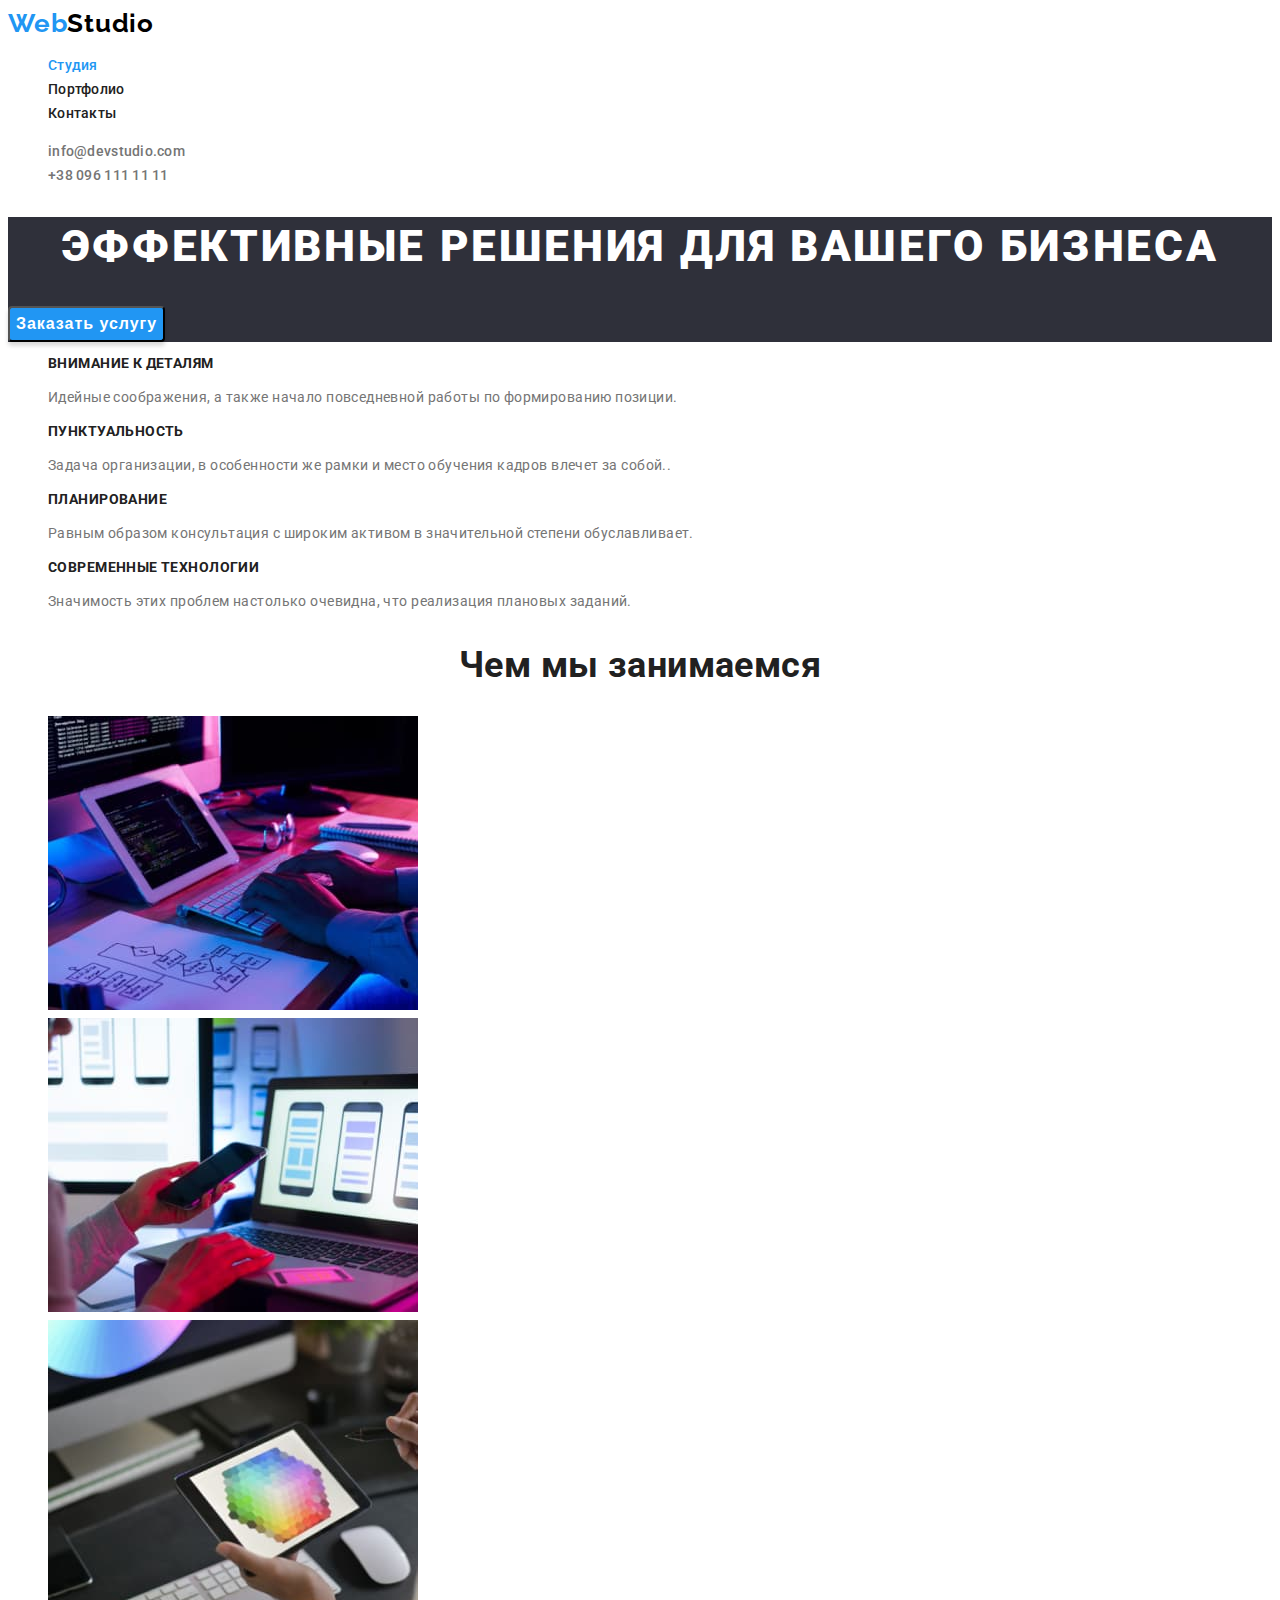
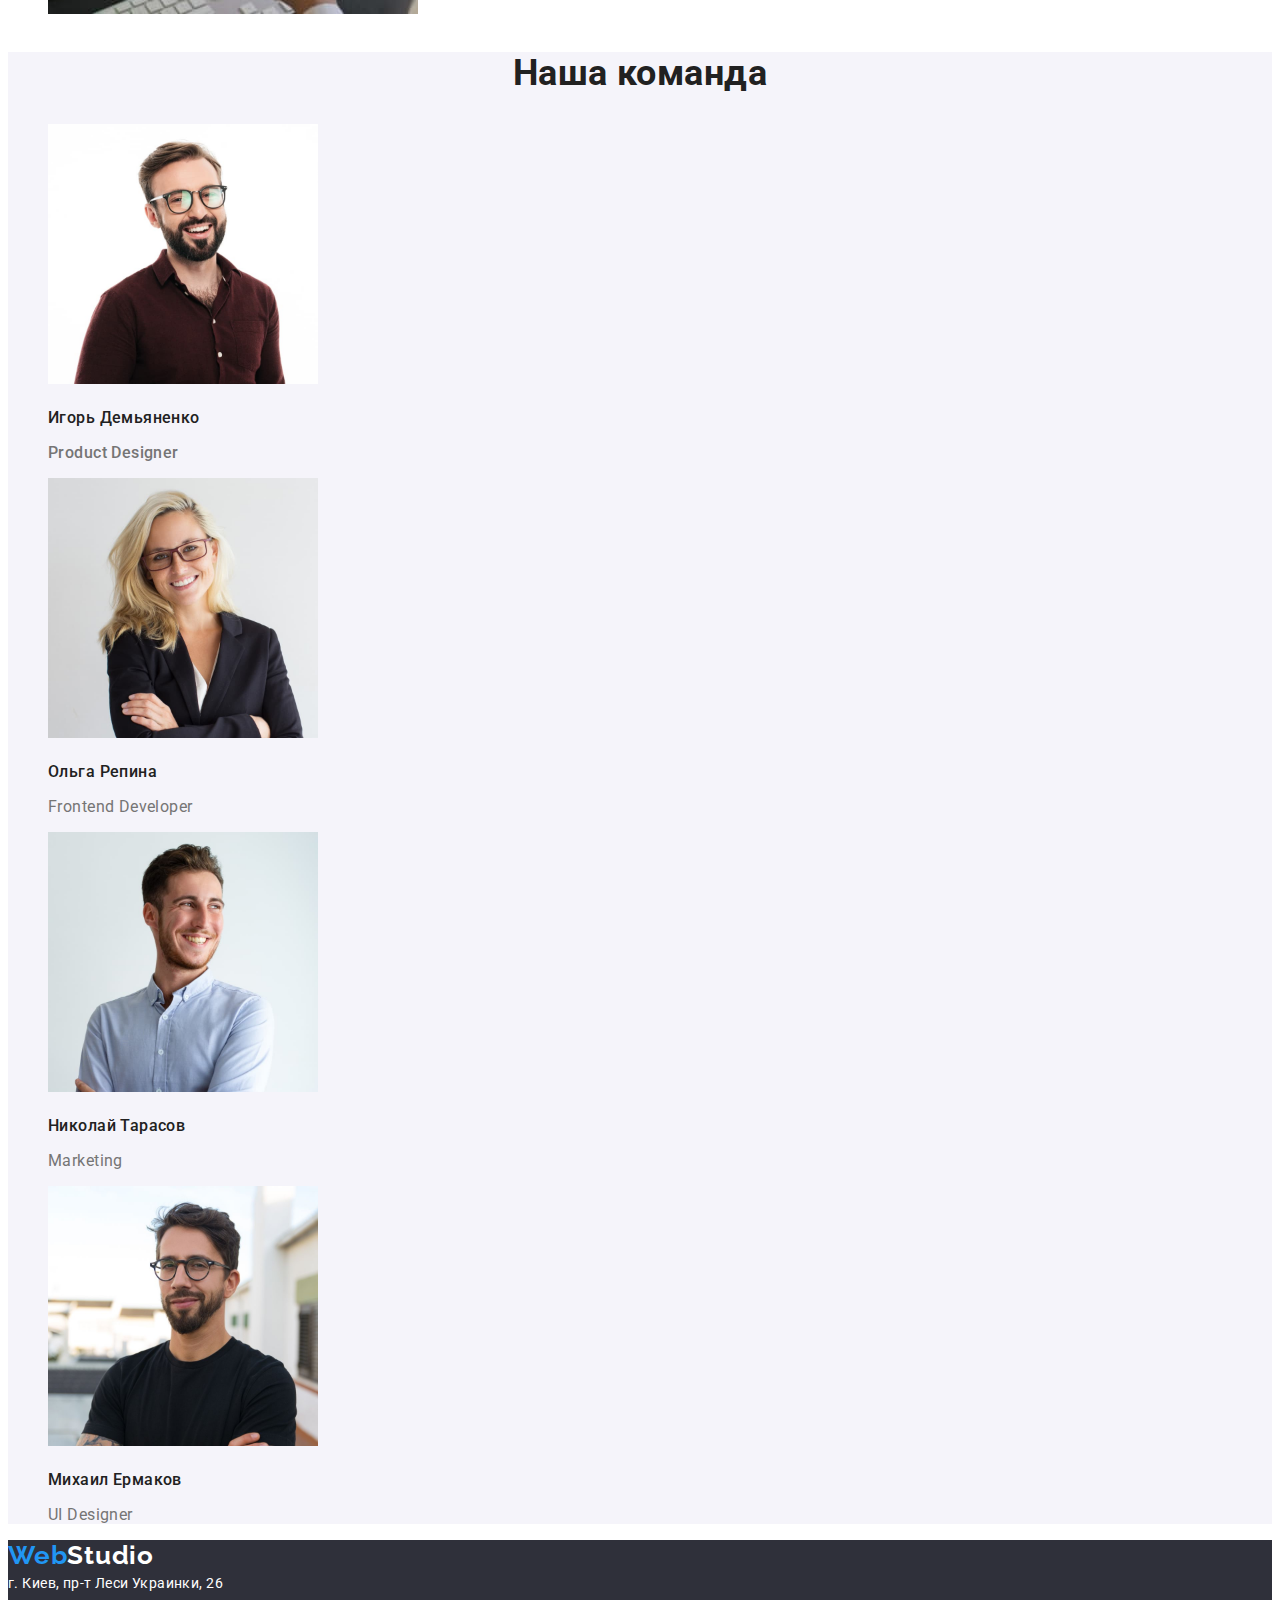
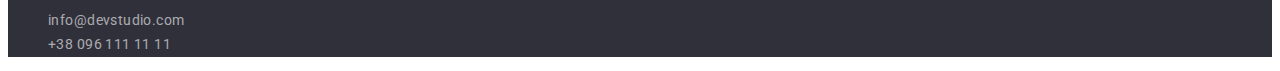
==== index.html @ 4ccbf98a "добавлены файлы" ====
<!DOCTYPE html>
<html lang="ru">

<head>
  <meta charset="UTF-8">
  <meta http-equiv="X-UA-Compatible" content="IE=edge">
  <meta name="viewport" content="width=device-width, initial-scale=1.0">
  <link rel="preconnect" href="https://fonts.gstatic.com">
  <link rel="preconnect" href="https://fonts.gstatic.com">
  <link href="https://fonts.googleapis.com/css2?family=Raleway:wght@700&family=Roboto:wght@400;500;700;900&display=swap"
    rel="stylesheet">
  <link rel="stylesheet" href="https://cdnjs.cloudflare.com/ajax/libs/modern-normalize/1.0.0/modern-normalize.min.css"
    integrity="sha512-ISS7cAi1PEhQ8jnbJpJZMd29NlhNj4AWYyLOSp2CE/CsHxTCu+r+t0D2yoJudVrd0/8fTVPUVDzY5Tvli75u/g=="
    crossorigin="anonymous" />
  <title>WebStudio</title>
  <link rel="stylesheet" href="./css/styles.css">
</head>

<body>
  <!-- шапка сайта -->
  <header>
    <nav>
      <a class="logo" href="./index.html"><span class="logo-header">Web</span>Studio</a>
      <ul class="site-nav list">
        <li><a class="link current" href="./index.html">Студия</a></li>
        <li><a class="link" href="./portfolio.html">Портфолио</a></li>
        <li><a class="link" href="">Контакты</a></li>
      </ul>
      <ul class="auth-nav list">
        <li><a class="link" href="mailto:info@devstudio.com">info@devstudio.com</a></li>
        <li><a class="link" href="tel:+380961111111">+38 096 111 11 11</a></li>
      </ul>
    </nav>
  </header>

  <main>
    <!-- Баннер Герой -->
    <section class="conteiner">
      <h1 class="hero-title">Эффективные решения для вашего бизнеса</h1>
      <button class="button" type="button">Заказать услугу</button>
    </section>

    <!-- Особенности студии -->
    <section>
      <h2 class="section-title visually-hidden">Особенности</h2>
      <ul class="list">
        <li>
          <h3 class="list-item">Внимание к деталям</h3>
          <p>Идейные соображения, а также начало повседневной работы по формированию позиции.</p>
        </li>
        <li>
          <h3 class="list-item">Пунктуальность</h3>
          <p>Задача организации, в особенности же рамки и место обучения кадров влечет за собой..</p>
        </li>
        <li>
          <h3 class="list-item">Планирование</h3>
          <p>Равным образом консультация с широким активом в значительной степени обуславливает.</p>
        </li>
        <li>
          <h3 class="list-item">Современные технологии</h3>
          <p>Значимость этих проблем настолько очевидна, что реализация плановых заданий.</p>
        </li>
      </ul>
    </section>

    <!-- Наша деятельность -->
    <section>
      <h2 class="section-title">Чем мы занимаемся</h2>
      <ul class="work list">
        <li><img src="./images/box1.jpg" alt="Написание сайтов" width="370"></li>
        <li><img src="./images/box2.jpg" alt="Адаптация сайтов" width="370"></li>
        <li><img src="./images/box3.jpg" alt="Дизайн сайтов" width="370"></li>
      </ul>
    </section>

    <!-- Наша команда -->
    <section class="container-tiam">
      <h2 class="section-title">Наша команда</h2>
      <ul class="list">
        <li>
          <img src="./images/img-4.jpg" alt="карточка сотрудника 4" width="270">
          <h3 class="list-item tiam">Игорь Демьяненко</h3>
          <p class="tiam profession">Product Designer</p>
        </li>
        <li>
          <img src="./images/img-3.jpg" alt="карточка сотрудника 3" width="270">
          <h3 class="list-item tiam">Ольга Репина</h3>
          <p class="profession">Frontend Developer</p>
        </li>
        <li>
          <img src="./images/img-2.jpg" alt="карточка сотрудника 2" width="270">
          <h3 class="list-item tiam">Николай Тарасов</h3>
          <p class="profession">Marketing</p>
        </li>
        <li>
          <img src="./images/img-1.jpg" alt="карточка сотрудника 1" width="270">
          <h3 class="list-item tiam">Михаил Ермаков</h3>
          <p class="profession">UI Designer</p>
        </li>
      </ul>
    </section>
  </main>

  <!-- Подвал -->
  <footer>
    <div class="conteiner">
      <a class="logo" href="./index.html"><span class="logo-header">Web</span><span
          class="logo-footer">Studio</span></a>
      <address class="contacts">г. Киев, пр-т Леси Украинки, 26
        <ul class="auth-nav list">
          <li><a class="link" href="mailto:info@devstudio.com">info@devstudio.com</a></li>
          <li><a class="link" href="tel:+380961111111">+38 096 111 11 11</a></li>
        </ul>
      </address>
    </div>
  </footer>
</body>

</html>
---- css/styles.css ----
:root {
  --main-color: #ffffff;
  --conteiner-bg-color: #2f303a;
  --secondary-background-color: #f5f4fa;
  --accent-color: #2196f3;
  --main-text-color: #757575;
  --title-color: #212121;
  --logo-color: #000000;
  --button-bg-color: #188ce8;
}

body {
  /* font-family: 'Raleway', sans-serif; */
  font-family: 'Roboto', sans-serif;
  font-style: normal;
  font-weight: normal;
  font-size: 14px;
  line-height: 1.71;
  color: var(--main-text-color);
  letter-spacing: 0.03em;
  background-color: var(--main-color);
}
/* скрытие текста */
.visually-hidden {
  position: absolute !important;
  clip: rect(1px 1px 1px 1px);
  clip: rect(1px, 1px, 1px, 1px);
  padding: 0 !important;
  border: 0 !important;
  height: 1px !important;
  width: 1px !important;
  overflow: hidden;
}

.list {
  list-style: none;
}

.link {
  text-decoration: none;
  color: var(--main-text-color);
}
/* логотип */

.logo {
  text-decoration: none;
  font-family: Raleway, sans-serif;
  font-weight: 700;
  font-size: 26px;
  line-height: 1.19;
  letter-spacing: 0.03em;
  color: var(--logo-color);
}

.logo-header {
  color: var(--accent-color);
}

/* навигация сайта */

.site-nav .link {
  text-decoration: none;
  color: var(--title-color);
  font-weight: 500;
  font-size: 14px;
  line-height: 1.14;
  letter-spacing: 0.02em;
}
.auth-nav .link {
  font-weight: 500;
  font-size: 14px;
  line-height: 1.14;
  letter-spacing: 0.02em;
  color: var(--main-text-color);
}

.link.current {
  color: var(--accent-color);
}

.site-nav .link:hover,
.site-nav .link:focus,
.auth-nav .link:hover,
.auth-nav .link:focus {
  color: var(--accent-color);
}

/* баннер Герой */

.hero-title {
  font-family: Roboto, sans-serif;
  font-weight: 900;
  font-size: 44px;
  line-height: 1.36;
  text-align: center;
  letter-spacing: 0.06em;
  text-transform: uppercase;
  color: var(--main-color);
}

.conteiner {
  background-color: var(--conteiner-bg-color);
}

.button {
  font-weight: 700;
  font-size: 16px;
  line-height: 1.88;
  align-items: center;
  text-align: center;
  letter-spacing: 0.06em;
  color: var(--main-color);
  background-color: var(--accent-color);
  box-shadow: 0px 4px 4px rgba(0, 0, 0, 0.15);
  border-radius: 4px;
  cursor: pointer;
}

.button:hover,
.bottom:focus {
  background-color: var(--button-bg-color);
}

/* Особенности студии */
.section-title {
  font-weight: 700;
  font-size: 36px;
  line-height: 1.17;
  text-align: center;
  color: var(--title-color);
}

.list-item {
  font-weight: 700;
  font-size: 14px;
  line-height: 1.14;
  text-transform: uppercase;
  color: var(--title-color);
}
/* Наша команда */
.tiam {
  font-weight: 500;
  font-size: 16px;
  line-height: 1.19;
  text-transform: none;
}

.container-tiam {
  background-color: var(--secondary-background-color);
}
.profession {
  font-size: 16px;
  line-height: 1.19;
  color: var(--main-text-color);
}

.logo-footer {
  color: var(--main-color);
}

.contacts {
  font-style: normal;
  color: var(--main-color);
}

.contacts .link {
  font-family: Roboto;
  font-style: normal;
  font-weight: 400;
  font-size: 14px;
  line-height: 1.71;
  letter-spacing: 0.03em;
  color: rgba(255, 255, 255, 0.6);
}
/*------------ portfolio page------------- */

.button-portfolio {
  font-weight: 500;
  font-size: 16px;
  line-height: 1.62;
  text-align: center;
  letter-spacing: 0.03em;
  color: var(--title-color);
  border: none;
  cursor: pointer;
  background-color: var(--secondary-background-color);
  border-radius: 4px;
}

.button-portfolio.current,
.button-portfolio:hover,
.button-portfolio:focus {
  background-color: var(--accent-color);
  color: var(--main-color);
}

.link .title-card {
  font-weight: 700;
  font-size: 18px;
  line-height: 2;
  letter-spacing: 0.06em;
  color: var(--title-color);
  text-transform: none;
}
.text-card {
  font-size: 16px;
  line-height: 1.87;
  color: var(--main-text-color);
}
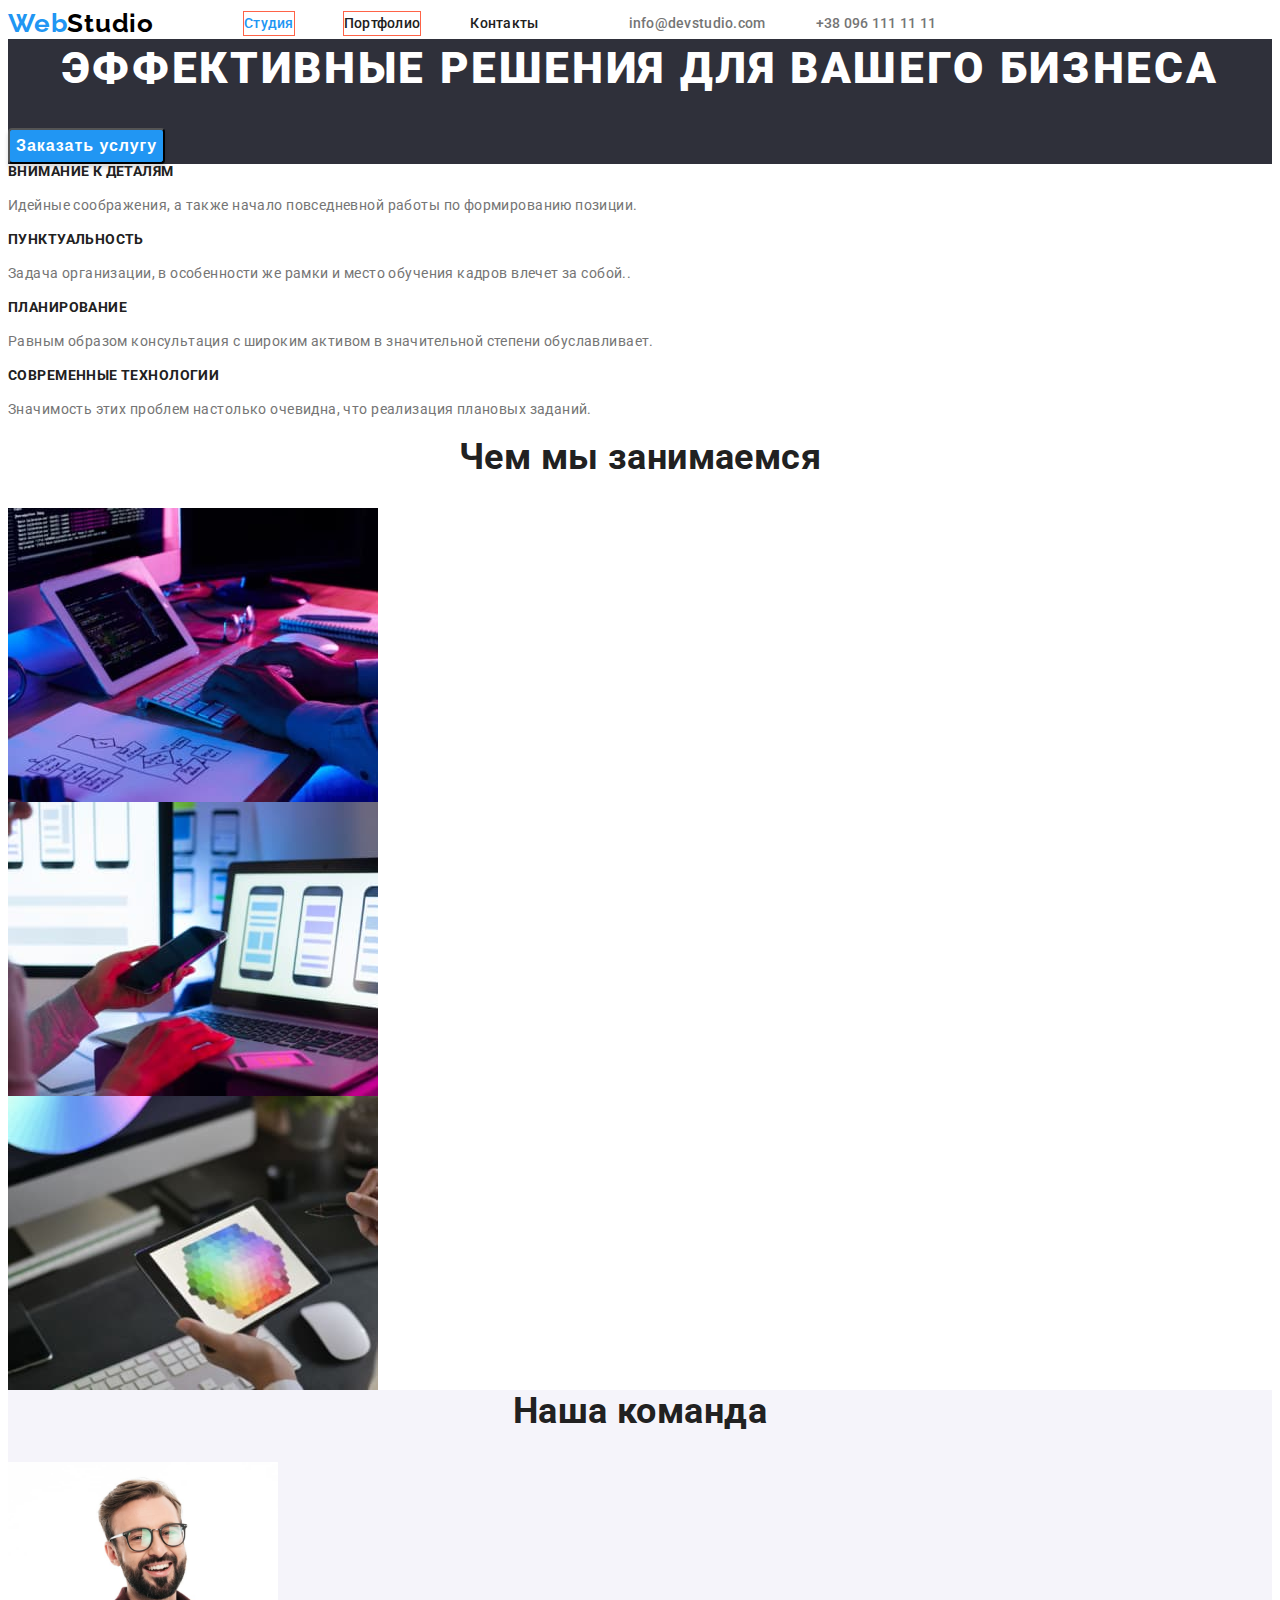
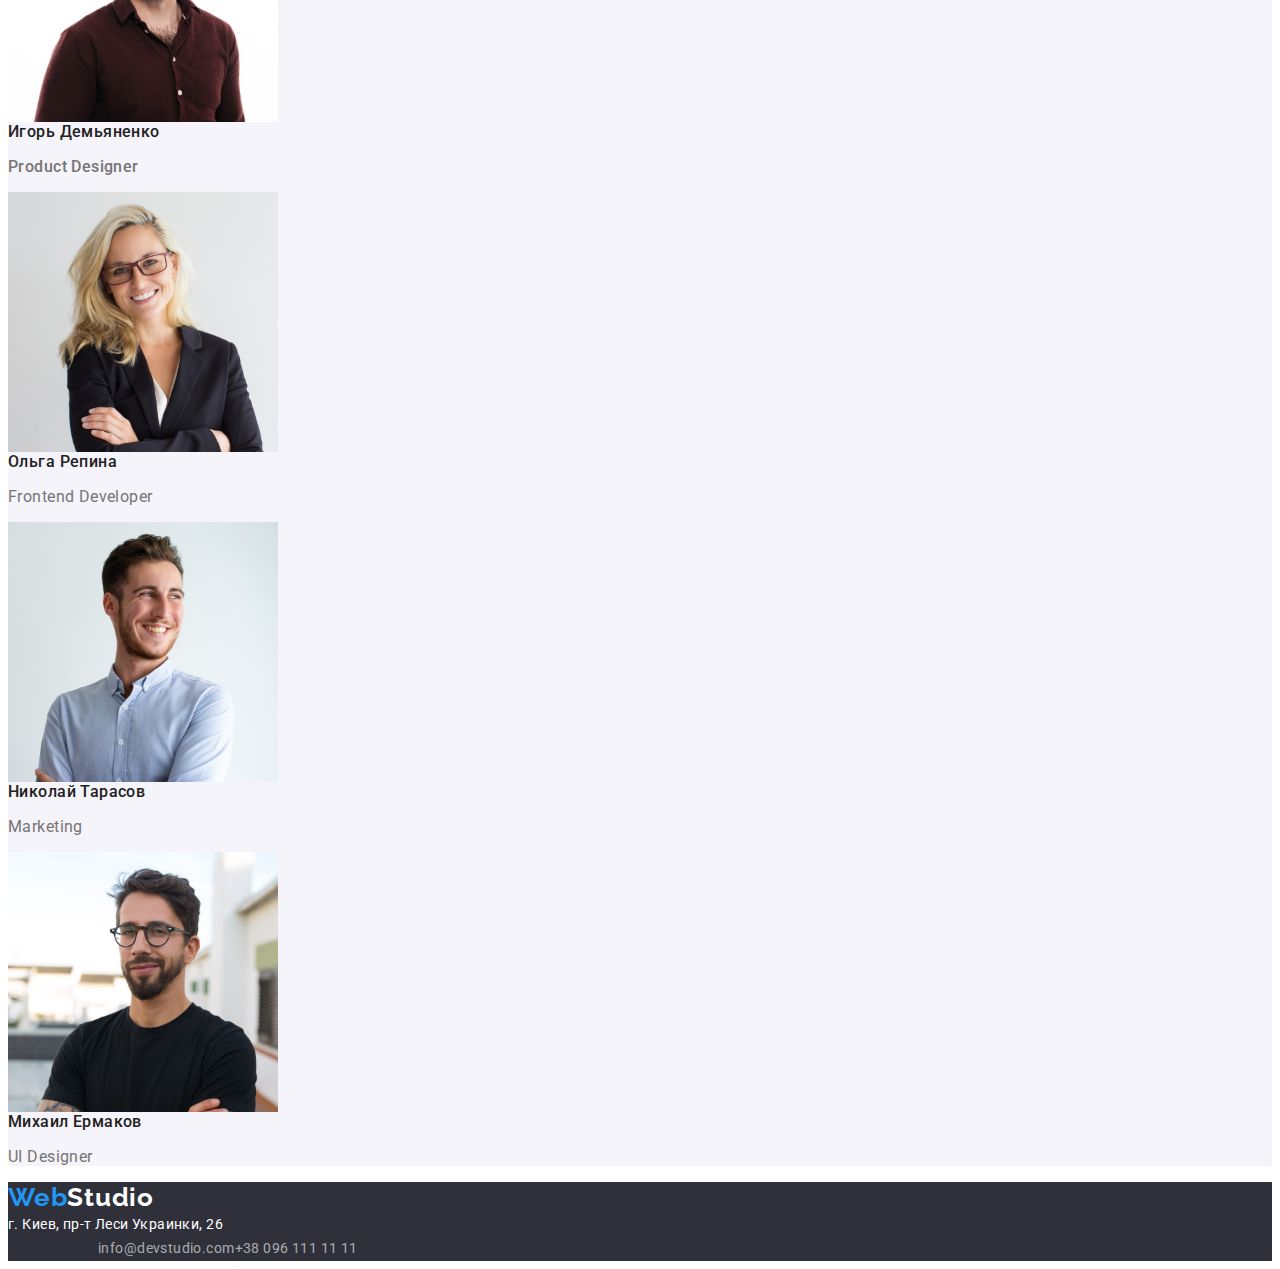
==== commit bc07bd1b: "footer" ====
--- a/index.html
+++ b/index.html
@@ -19,16 +19,16 @@
 <body>
   <!-- шапка сайта -->
   <header>
-    <nav>
+    <nav class="container main-nav">
       <a class="logo" href="./index.html"><span class="logo-header">Web</span>Studio</a>
       <ul class="site-nav list">
-        <li><a class="link current" href="./index.html">Студия</a></li>
-        <li><a class="link" href="./portfolio.html">Портфолио</a></li>
-        <li><a class="link" href="">Контакты</a></li>
+        <li class="item"><a class="link current" href="./index.html">Студия</a></li>
+        <li class="item"><a class="link" href="./portfolio.html">Портфолио</a></li>
+        <li class="item"><a class="link" href="">Контакты</a></li>
       </ul>
       <ul class="auth-nav list">
-        <li><a class="link" href="mailto:info@devstudio.com">info@devstudio.com</a></li>
-        <li><a class="link" href="tel:+380961111111">+38 096 111 11 11</a></li>
+        <li class="item"><a class="link" href="mailto:info@devstudio.com">info@devstudio.com</a></li>
+        <li class="item"><a class="link" href="tel:+380961111111">+38 096 111 11 11</a></li>
       </ul>
     </nav>
   </header>
--- a/css/styles.css
+++ b/css/styles.css
@@ -7,6 +7,16 @@
   --title-color: #212121;
   --logo-color: #000000;
   --button-bg-color: #188ce8;
+}
+
+html {
+  box-sizing: border-box;
+}
+
+*,
+*::after,
+*::before {
+  box-sizing: inherit;
 }
 
 body {
@@ -32,17 +42,42 @@
   overflow: hidden;
 }
 
+/* уттилиты */
 .list {
+  margin: 0px;
+  padding: 0px;
   list-style: none;
+}
+
+h1,
+h2,
+h3,
+h4,
+h5,
+h6,
+p {
+  margin-top: 0;
+}
+
+img {
+  display: block;
+  max-width: 100%;
+  height: auto;
 }
 
 .link {
   text-decoration: none;
   color: var(--main-text-color);
 }
+.main-nav {
+  display: flex;
+  align-items: center;
+}
+
 /* логотип */
-
 .logo {
+  display: block;
+
   text-decoration: none;
   font-family: Raleway, sans-serif;
   font-weight: 700;
@@ -57,6 +92,17 @@
 }
 
 /* навигация сайта */
+.site-nav,
+.auth-nav {
+  display: flex;
+  margin-top: 0px;
+  margin-left: 90px;
+  margin-bottom: 0px;
+}
+.site-nav .item:not(:last-child) {
+  outline: 1px solid tomato;
+  margin-right: 50px;
+}
 
 .site-nav .link {
   text-decoration: none;
@@ -66,6 +112,11 @@
   line-height: 1.14;
   letter-spacing: 0.02em;
 }
+
+.auth-nav .item + .item {
+  margin-left: 50px;
+}
+
 .auth-nav .link {
   font-weight: 500;
   font-size: 14px;
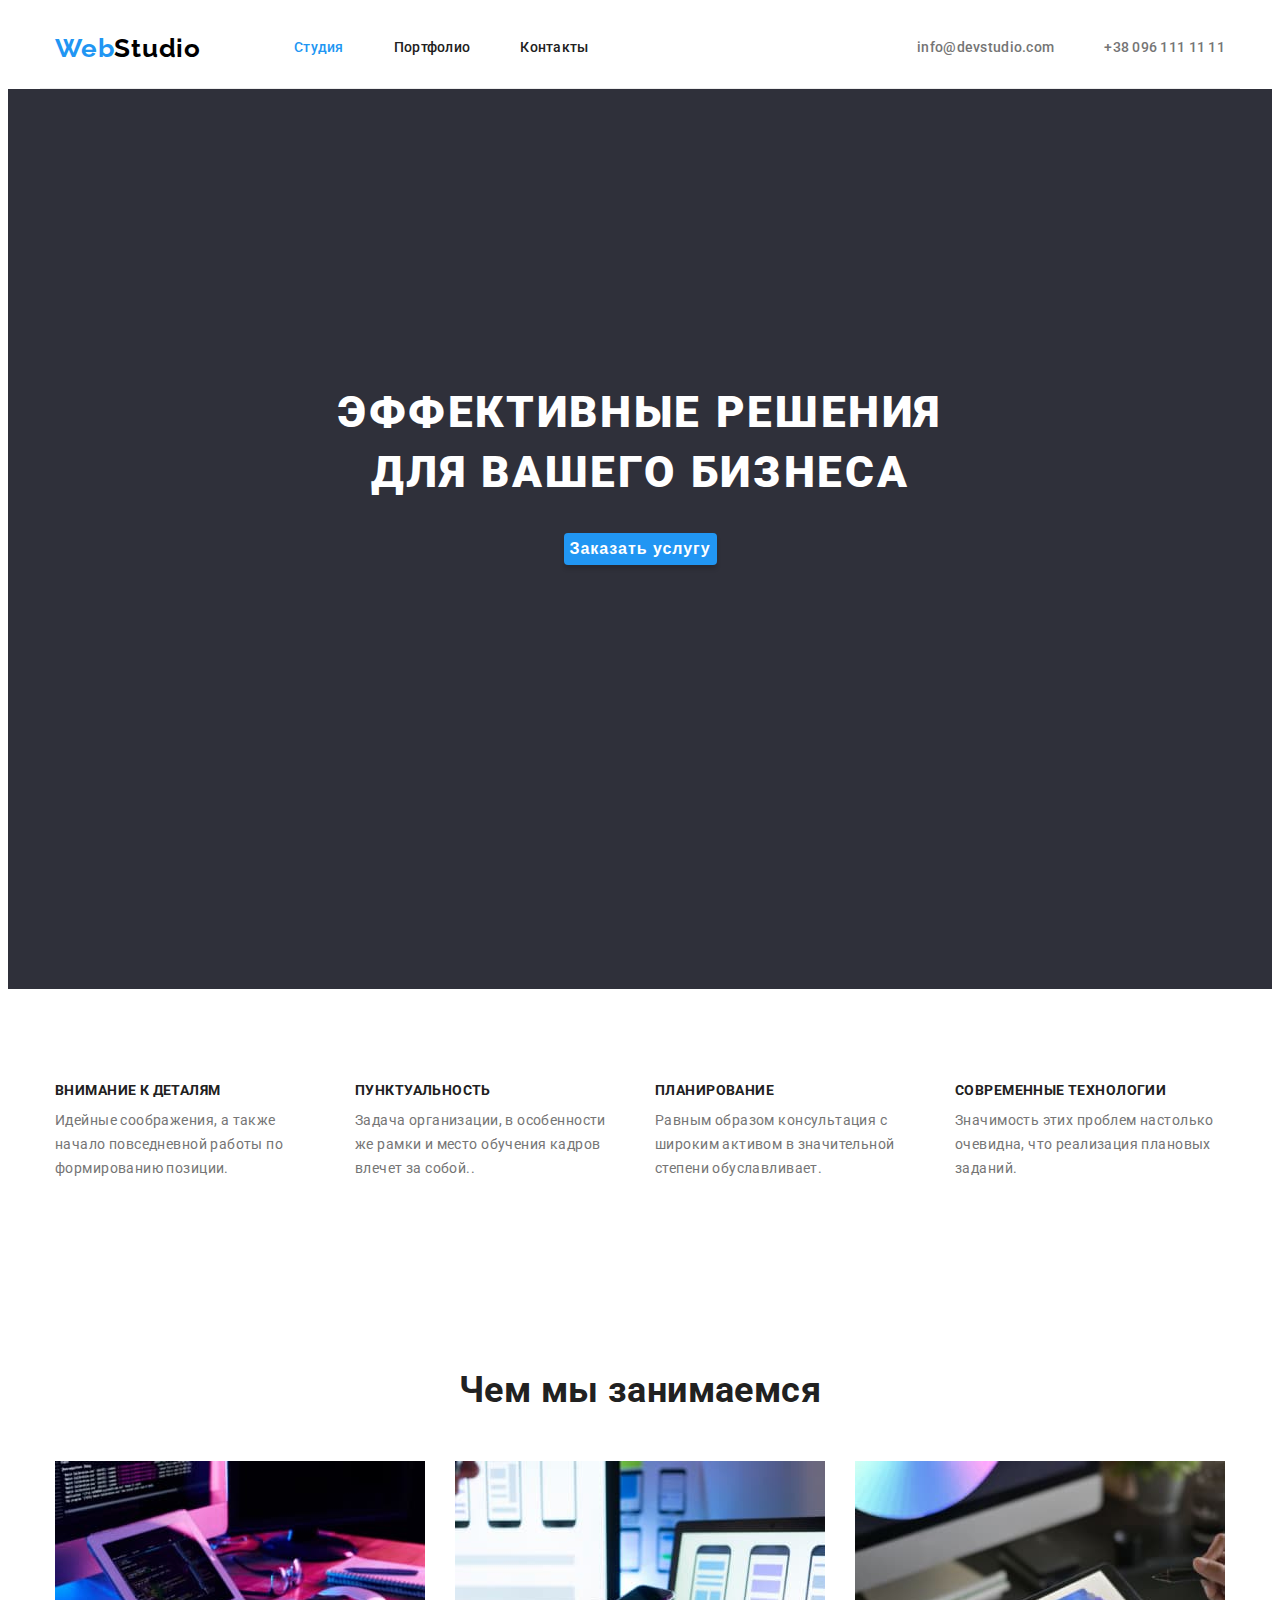
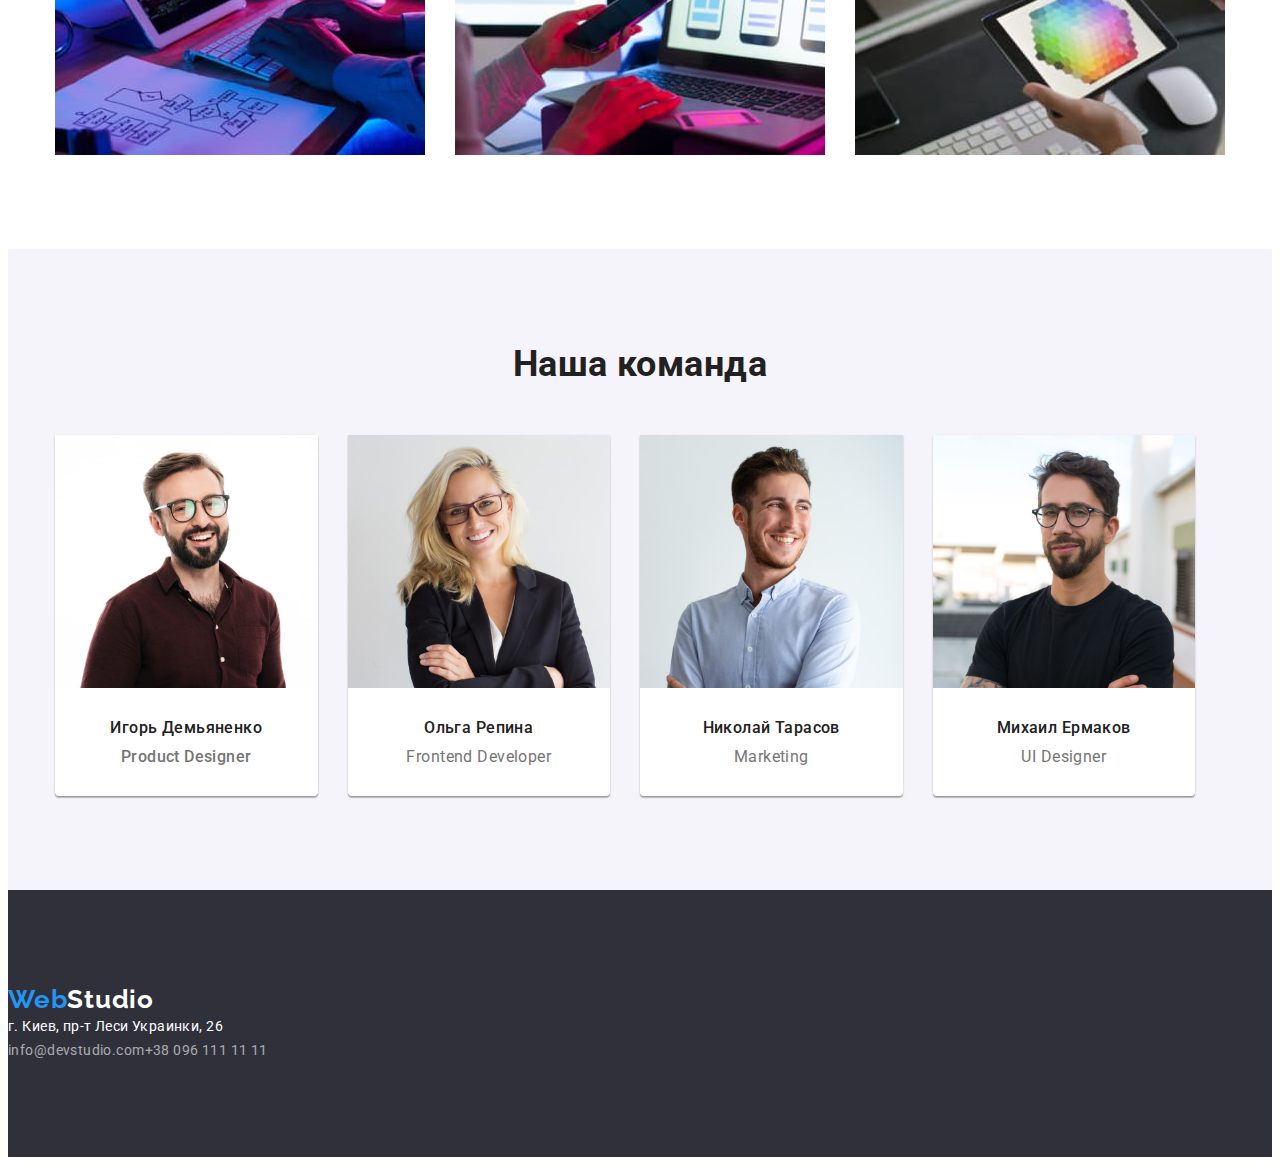
==== commit cf83a44d: "позиционирование на main-page" ====
--- a/index.html
+++ b/index.html
@@ -19,98 +19,139 @@
 <body>
   <!-- шапка сайта -->
   <header>
-    <nav class="container main-nav">
-      <a class="logo" href="./index.html"><span class="logo-header">Web</span>Studio</a>
-      <ul class="site-nav list">
-        <li class="item"><a class="link current" href="./index.html">Студия</a></li>
-        <li class="item"><a class="link" href="./portfolio.html">Портфолио</a></li>
-        <li class="item"><a class="link" href="">Контакты</a></li>
-      </ul>
-      <ul class="auth-nav list">
-        <li class="item"><a class="link" href="mailto:info@devstudio.com">info@devstudio.com</a></li>
-        <li class="item"><a class="link" href="tel:+380961111111">+38 096 111 11 11</a></li>
-      </ul>
+    <nav class="page-header">
+      <div class="container main-nav">
+        <a class="logo" href="./index.html"><span class="logo-header">Web</span>Studio</a>
+
+        <ul class="site-nav list">
+          <li class="item"><a class="link current" href="./index.html">Студия</a></li>
+          <li class="item"><a class="link" href="./portfolio.html">Портфолио</a></li>
+          <li class="item"><a class="link" href="">Контакты</a></li>
+        </ul>
+
+        <ul class="auth-nav list">
+          <li class="item"><a class="link" href="mailto:info@devstudio.com">info@devstudio.com</a></li>
+          <li class="item"><a class="link" href="tel:+380961111111">+38 096 111 11 11</a></li>
+        </ul>
+
+      </div>
     </nav>
   </header>
 
   <main>
     <!-- Баннер Герой -->
-    <section class="conteiner">
+    <section class="section hero">
       <h1 class="hero-title">Эффективные решения для вашего бизнеса</h1>
       <button class="button" type="button">Заказать услугу</button>
     </section>
 
     <!-- Особенности студии -->
-    <section>
-      <h2 class="section-title visually-hidden">Особенности</h2>
-      <ul class="list">
-        <li>
-          <h3 class="list-item">Внимание к деталям</h3>
-          <p>Идейные соображения, а также начало повседневной работы по формированию позиции.</p>
-        </li>
-        <li>
-          <h3 class="list-item">Пунктуальность</h3>
-          <p>Задача организации, в особенности же рамки и место обучения кадров влечет за собой..</p>
-        </li>
-        <li>
-          <h3 class="list-item">Планирование</h3>
-          <p>Равным образом консультация с широким активом в значительной степени обуславливает.</p>
-        </li>
-        <li>
-          <h3 class="list-item">Современные технологии</h3>
-          <p>Значимость этих проблем настолько очевидна, что реализация плановых заданий.</p>
-        </li>
-      </ul>
+    <section class="section">
+      <div class="container features">
+        <h2 class="section-title visually-hidden">Особенности</h2>
+
+        <ul class="list">
+          <li class="features-list-item">
+            <h3 class="list-item">Внимание к деталям</h3>
+            <p>Идейные соображения, а также начало повседневной работы по формированию позиции.</p>
+          </li>
+
+          <li class="features-list-item">
+            <h3 class="list-item">Пунктуальность</h3>
+            <p>Задача организации, в особенности же рамки и место обучения кадров влечет за собой..</p>
+          </li>
+
+          <li class="features-list-item">
+            <h3 class="list-item">Планирование</h3>
+            <p>Равным образом консультация с широким активом в значительной степени обуславливает.</p>
+          </li>
+
+          <li class="features-list-item">
+            <h3 class="list-item">Современные технологии</h3>
+            <p>Значимость этих проблем настолько очевидна, что реализация плановых заданий.</p>
+          </li>
+        </ul>
+
+      </div>
     </section>
 
     <!-- Наша деятельность -->
-    <section>
-      <h2 class="section-title">Чем мы занимаемся</h2>
-      <ul class="work list">
-        <li><img src="./images/box1.jpg" alt="Написание сайтов" width="370"></li>
-        <li><img src="./images/box2.jpg" alt="Адаптация сайтов" width="370"></li>
-        <li><img src="./images/box3.jpg" alt="Дизайн сайтов" width="370"></li>
-      </ul>
+    <section class="section">
+      <div class="container">
+        <h2 class="section-title">Чем мы занимаемся</h2>
+
+        <ul class="work list">
+          <li class="list-img"><img src="./images/box1.jpg" alt="Написание сайтов" width="370"></li>
+          <li class="list-img"><img src="./images/box2.jpg" alt="Адаптация сайтов" width="370"></li>
+          <li class="list-img"><img src="./images/box3.jpg" alt="Дизайн сайтов" width="370"></li>
+        </ul>
+
+      </div>
     </section>
 
     <!-- Наша команда -->
-    <section class="container-tiam">
-      <h2 class="section-title">Наша команда</h2>
-      <ul class="list">
-        <li>
-          <img src="./images/img-4.jpg" alt="карточка сотрудника 4" width="270">
-          <h3 class="list-item tiam">Игорь Демьяненко</h3>
-          <p class="tiam profession">Product Designer</p>
-        </li>
-        <li>
-          <img src="./images/img-3.jpg" alt="карточка сотрудника 3" width="270">
-          <h3 class="list-item tiam">Ольга Репина</h3>
-          <p class="profession">Frontend Developer</p>
-        </li>
-        <li>
-          <img src="./images/img-2.jpg" alt="карточка сотрудника 2" width="270">
-          <h3 class="list-item tiam">Николай Тарасов</h3>
-          <p class="profession">Marketing</p>
-        </li>
-        <li>
-          <img src="./images/img-1.jpg" alt="карточка сотрудника 1" width="270">
-          <h3 class="list-item tiam">Михаил Ермаков</h3>
-          <p class="profession">UI Designer</p>
-        </li>
-      </ul>
+    <section class="section container-tiam">
+      <div class="container">
+        <h2 class="section-title">Наша команда</h2>
+
+        <ul class="list members">
+          <li class="card-members">
+            <div class="card-img">
+              <img src="./images/img-4.jpg" alt="карточка сотрудника 4" width="270">
+            </div>
+            <div class="card-text">
+              <h3 class="list-item tiam">Игорь Демьяненко</h3>
+              <p class="tiam profession">Product Designer</p>
+            </div>
+          </li>
+
+          <li class="card-members">
+            <div class="card-img">
+              <img src="./images/img-3.jpg" alt="карточка сотрудника 3" width="270">
+            </div>
+            <div class="card-text">
+              <h3 class="list-item tiam">Ольга Репина</h3>
+              <p class="profession">Frontend Developer</p>
+            </div>
+          </li>
+
+          <li class="card-members">
+            <div class="card-img">
+              <img src="./images/img-2.jpg" alt="карточка сотрудника 2" width="270">
+            </div>
+            <div class="card-text">
+              <h3 class="list-item tiam">Николай Тарасов</h3>
+              <p class="profession">Marketing</p>
+            </div>
+          </li>
+
+          <li class="card-members">
+            <div class="card-img">
+              <img src="./images/img-1.jpg" alt="карточка сотрудника 1" width="270">
+            </div>
+            <div class="card-text">
+              <h3 class="list-item tiam">Михаил Ермаков</h3>
+              <p class="profession">UI Designer</p>
+            </div>
+          </li>
+        </ul>
+      </div>
     </section>
   </main>
 
   <!-- Подвал -->
   <footer>
-    <div class="conteiner">
+    <div class="section footer">
       <a class="logo" href="./index.html"><span class="logo-header">Web</span><span
           class="logo-footer">Studio</span></a>
+
       <address class="contacts">г. Киев, пр-т Леси Украинки, 26
+
         <ul class="auth-nav list">
           <li><a class="link" href="mailto:info@devstudio.com">info@devstudio.com</a></li>
           <li><a class="link" href="tel:+380961111111">+38 096 111 11 11</a></li>
         </ul>
+
       </address>
     </div>
   </footer>
--- a/css/styles.css
+++ b/css/styles.css
@@ -1,12 +1,13 @@
 :root {
   --main-color: #ffffff;
-  --conteiner-bg-color: #2f303a;
+  --container-bg-color: #2f303a;
   --secondary-background-color: #f5f4fa;
   --accent-color: #2196f3;
   --main-text-color: #757575;
   --title-color: #212121;
   --logo-color: #000000;
   --button-bg-color: #188ce8;
+  --border-bottom-header: #ececec;
 }
 
 html {
@@ -57,6 +58,7 @@
 h6,
 p {
   margin-top: 0;
+  margin-bottom: 0;
 }
 
 img {
@@ -69,12 +71,27 @@
   text-decoration: none;
   color: var(--main-text-color);
 }
-.main-nav {
+.page-header {
   display: flex;
   align-items: center;
 }
 
+.container {
+  width: 1200px;
+  padding-right: 15px;
+  padding-left: 15px;
+  margin-right: auto;
+  margin-left: auto;
+}
+
+.page-header .container {
+  display: flex;
+  align-items: center;
+  border-bottom: 1px solid var(--border-bottom-header);
+}
+
 /* логотип */
+
 .logo {
   display: block;
 
@@ -92,19 +109,25 @@
 }
 
 /* навигация сайта */
-.site-nav,
-.auth-nav {
+
+.page-header .item {
+  padding-top: 32px;
+  padding-bottom: 32px;
+}
+.site-nav {
   display: flex;
   margin-top: 0px;
-  margin-left: 90px;
   margin-bottom: 0px;
-}
+  margin-left: 93px;
+}
+
 .site-nav .item:not(:last-child) {
-  outline: 1px solid tomato;
   margin-right: 50px;
 }
 
 .site-nav .link {
+  display: block;
+
   text-decoration: none;
   color: var(--title-color);
   font-weight: 500;
@@ -113,16 +136,29 @@
   letter-spacing: 0.02em;
 }
 
+.auth-nav {
+  display: flex;
+  margin-left: auto;
+  margin-top: 0px;
+  margin-bottom: 0px;
+}
+
+.auth-nav .link {
+  display: block;
+
+  font-weight: 500;
+  font-size: 14px;
+  line-height: 1.14;
+  letter-spacing: 0.02em;
+  color: var(--main-text-color);
+}
+
+.auth-nav .item {
+  justify-content: flex-end;
+}
+
 .auth-nav .item + .item {
   margin-left: 50px;
-}
-
-.auth-nav .link {
-  font-weight: 500;
-  font-size: 14px;
-  line-height: 1.14;
-  letter-spacing: 0.02em;
-  color: var(--main-text-color);
 }
 
 .link.current {
@@ -137,8 +173,17 @@
 }
 
 /* баннер Герой */
-
+.hero {
+  /* height: 600px; */
+  min-height: 100vh;
+  text-align: center;
+}
 .hero-title {
+  margin-bottom: 30px;
+  margin: auto;
+  padding-top: 200px;
+  width: 696px;
+
   font-family: Roboto, sans-serif;
   font-weight: 900;
   font-size: 44px;
@@ -148,12 +193,20 @@
   text-transform: uppercase;
   color: var(--main-color);
 }
-
-.conteiner {
-  background-color: var(--conteiner-bg-color);
+.section {
+  padding-top: 94px;
+  padding-bottom: 94px;
+}
+
+.section.hero,
+.section.footer {
+  background-color: var(--container-bg-color);
 }
 
 .button {
+  margin-top: 30px;
+  margin-bottom: 200px;
+
   font-weight: 700;
   font-size: 16px;
   line-height: 1.88;
@@ -164,6 +217,7 @@
   background-color: var(--accent-color);
   box-shadow: 0px 4px 4px rgba(0, 0, 0, 0.15);
   border-radius: 4px;
+  border: none;
   cursor: pointer;
 }
 
@@ -181,14 +235,67 @@
   color: var(--title-color);
 }
 
+.features .list {
+  display: flex;
+}
+
+.features-list-item {
+  width: 270px;
+}
+
+.features-list-item:not(:last-child) {
+  margin-right: 30px;
+}
+
 .list-item {
+  padding-bottom: 10px;
+
   font-weight: 700;
   font-size: 14px;
   line-height: 1.14;
   text-transform: uppercase;
   color: var(--title-color);
 }
+
+/* Чем мы занимаемся */
+
+.work {
+  display: flex;
+}
+
+.list-img:not(:last-child) {
+  margin-right: 30px;
+}
+
+.container > .section-title {
+  margin-bottom: 50px;
+}
+
 /* Наша команда */
+
+.members {
+  display: flex;
+}
+
+.card-members {
+  max-width: 270px;
+  max-height: 368px;
+  margin-right: 30px;
+  padding-bottom: 30px;
+
+  background-color: var(--main-color);
+  box-shadow: 0px 1px 3px rgba(0, 0, 0, 0.12), 0px 1px 1px rgba(0, 0, 0, 0.14), 0px 2px 1px rgba(0, 0, 0, 0.2);
+  border-radius: 0px 0px 4px 4px;
+}
+
+.card-img {
+  padding-bottom: 30px;
+}
+
+.card-text {
+  text-align: center;
+}
+
 .tiam {
   font-weight: 500;
   font-size: 16px;
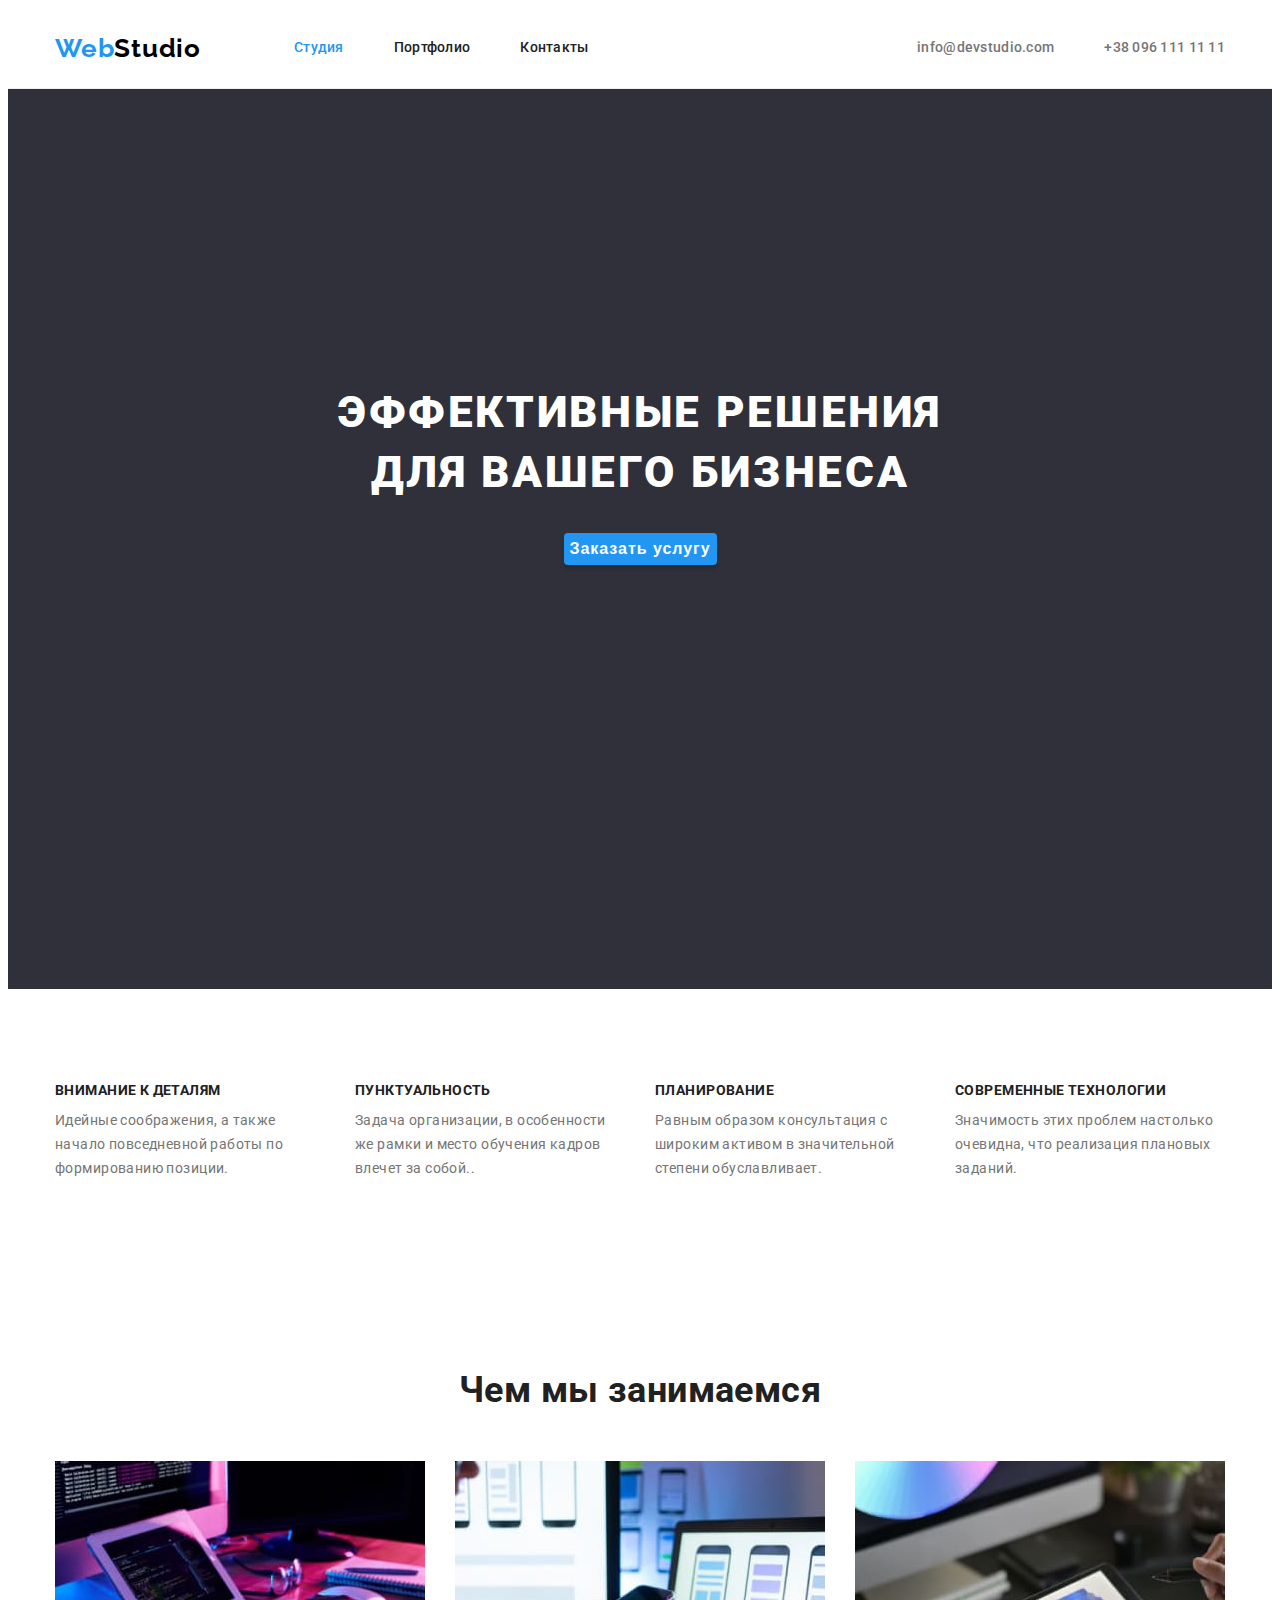
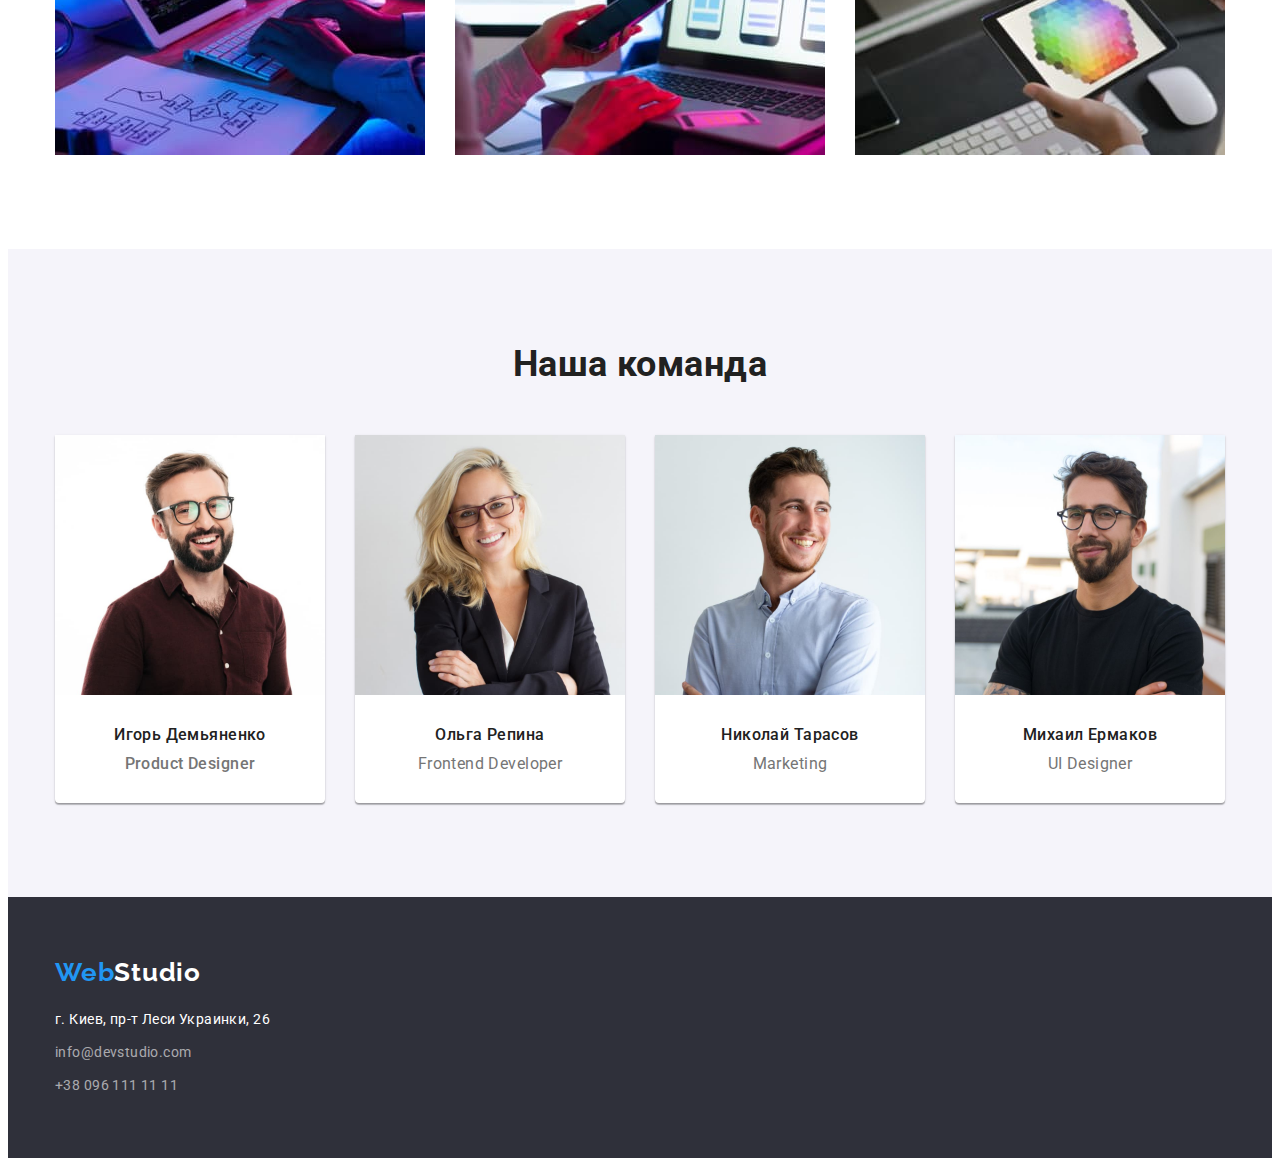
==== commit 9a35a7ad: "страница портфолио" ====
--- a/index.html
+++ b/index.html
@@ -33,7 +33,6 @@
           <li class="item"><a class="link" href="mailto:info@devstudio.com">info@devstudio.com</a></li>
           <li class="item"><a class="link" href="tel:+380961111111">+38 096 111 11 11</a></li>
         </ul>
-
       </div>
     </nav>
   </header>
@@ -140,16 +139,15 @@
   </main>
 
   <!-- Подвал -->
-  <footer>
-    <div class="section footer">
+  <footer class="section footer">
+    <div class="container">
       <a class="logo" href="./index.html"><span class="logo-header">Web</span><span
           class="logo-footer">Studio</span></a>
-
       <address class="contacts">г. Киев, пр-т Леси Украинки, 26
 
         <ul class="auth-nav list">
-          <li><a class="link" href="mailto:info@devstudio.com">info@devstudio.com</a></li>
-          <li><a class="link" href="tel:+380961111111">+38 096 111 11 11</a></li>
+          <li class="auth-nav-item"><a class="link" href="mailto:info@devstudio.com">info@devstudio.com</a></li>
+          <li class="auth-nav-item"><a class="link" href="tel:+380961111111">+38 096 111 11 11</a></li>
         </ul>
 
       </address>
--- a/css/styles.css
+++ b/css/styles.css
@@ -8,6 +8,7 @@
   --logo-color: #000000;
   --button-bg-color: #188ce8;
   --border-bottom-header: #ececec;
+  --border-item-card-set: #eeeeee;
 }
 
 html {
@@ -31,7 +32,8 @@
   letter-spacing: 0.03em;
   background-color: var(--main-color);
 }
-/* скрытие текста */
+/* --------скрытие текста---------- */
+
 .visually-hidden {
   position: absolute !important;
   clip: rect(1px 1px 1px 1px);
@@ -43,7 +45,8 @@
   overflow: hidden;
 }
 
-/* уттилиты */
+/*-----------уттилиты----------- */
+
 .list {
   margin: 0px;
   padding: 0px;
@@ -74,6 +77,7 @@
 .page-header {
   display: flex;
   align-items: center;
+  border-bottom: 1px solid var(--border-bottom-header);
 }
 
 .container {
@@ -87,10 +91,9 @@
 .page-header .container {
   display: flex;
   align-items: center;
-  border-bottom: 1px solid var(--border-bottom-header);
-}
-
-/* логотип */
+}
+
+/*--------------логотип------------ */
 
 .logo {
   display: block;
@@ -108,7 +111,7 @@
   color: var(--accent-color);
 }
 
-/* навигация сайта */
+/*--------- навигация сайта---------- */
 
 .page-header .item {
   padding-top: 32px;
@@ -153,10 +156,6 @@
   color: var(--main-text-color);
 }
 
-.auth-nav .item {
-  justify-content: flex-end;
-}
-
 .auth-nav .item + .item {
   margin-left: 50px;
 }
@@ -172,7 +171,8 @@
   color: var(--accent-color);
 }
 
-/* баннер Герой */
+/* ---------баннер Герой---------- */
+
 .hero {
   /* height: 600px; */
   min-height: 100vh;
@@ -226,7 +226,8 @@
   background-color: var(--button-bg-color);
 }
 
-/* Особенности студии */
+/*--------- Особенности студии--------- */
+
 .section-title {
   font-weight: 700;
   font-size: 36px;
@@ -257,7 +258,7 @@
   color: var(--title-color);
 }
 
-/* Чем мы занимаемся */
+/*-------- Чем мы занимаемся-------- */
 
 .work {
   display: flex;
@@ -271,7 +272,7 @@
   margin-bottom: 50px;
 }
 
-/* Наша команда */
+/*--------- Наша командa----------- */
 
 .members {
   display: flex;
@@ -280,12 +281,14 @@
 .card-members {
   max-width: 270px;
   max-height: 368px;
-  margin-right: 30px;
   padding-bottom: 30px;
-
   background-color: var(--main-color);
   box-shadow: 0px 1px 3px rgba(0, 0, 0, 0.12), 0px 1px 1px rgba(0, 0, 0, 0.14), 0px 2px 1px rgba(0, 0, 0, 0.2);
   border-radius: 0px 0px 4px 4px;
+}
+
+.card-members:not(:last-child) {
+  margin-right: 30px;
 }
 
 .card-img {
@@ -332,7 +335,17 @@
 }
 /*------------ portfolio page------------- */
 
+.btn .list {
+  display: flex;
+  justify-content: center;
+}
+.btn {
+  margin-bottom: 50px;
+}
+
 .button-portfolio {
+  padding: 6px 22px;
+
   font-weight: 500;
   font-size: 16px;
   line-height: 1.62;
@@ -344,12 +357,36 @@
   background-color: var(--secondary-background-color);
   border-radius: 4px;
 }
+.btn .item:not(:last-child) {
+  margin-right: 8px;
+}
 
 .button-portfolio.current,
 .button-portfolio:hover,
 .button-portfolio:focus {
   background-color: var(--accent-color);
   color: var(--main-color);
+}
+
+ul.card-set {
+  display: flex;
+  flex-wrap: wrap;
+  margin-left: -30px;
+  margin-top: -30px;
+}
+.item-card-set {
+  margin-left: 30px;
+  margin-top: 30px;
+  flex-basis: calc((100% - 90px) / 3);
+}
+
+.link-content {
+  padding: 20px 24px;
+
+  background: var(--main-color);
+  border-right: 1px solid var(--border-item-card-set);
+  border-bottom: 1px solid var(--border-item-card-set);
+  border-left: 1px solid var(--border-item-card-set);
 }
 
 .link .title-card {
@@ -360,8 +397,33 @@
   color: var(--title-color);
   text-transform: none;
 }
+
+.title-card {
+  margin-bottom: 4px;
+}
 .text-card {
   font-size: 16px;
   line-height: 1.87;
   color: var(--main-text-color);
 }
+
+/*---------------- footer--------------- */
+
+.section.footer {
+  padding-top: 60px;
+  padding-bottom: 60px;
+}
+
+.footer .logo {
+  margin-bottom: 20px;
+}
+
+.auth-nav-item {
+  margin-top: 9px;
+}
+
+.footer .auth-nav {
+  flex-direction: column;
+}
+
+/* ------страница портфоолио------------- */
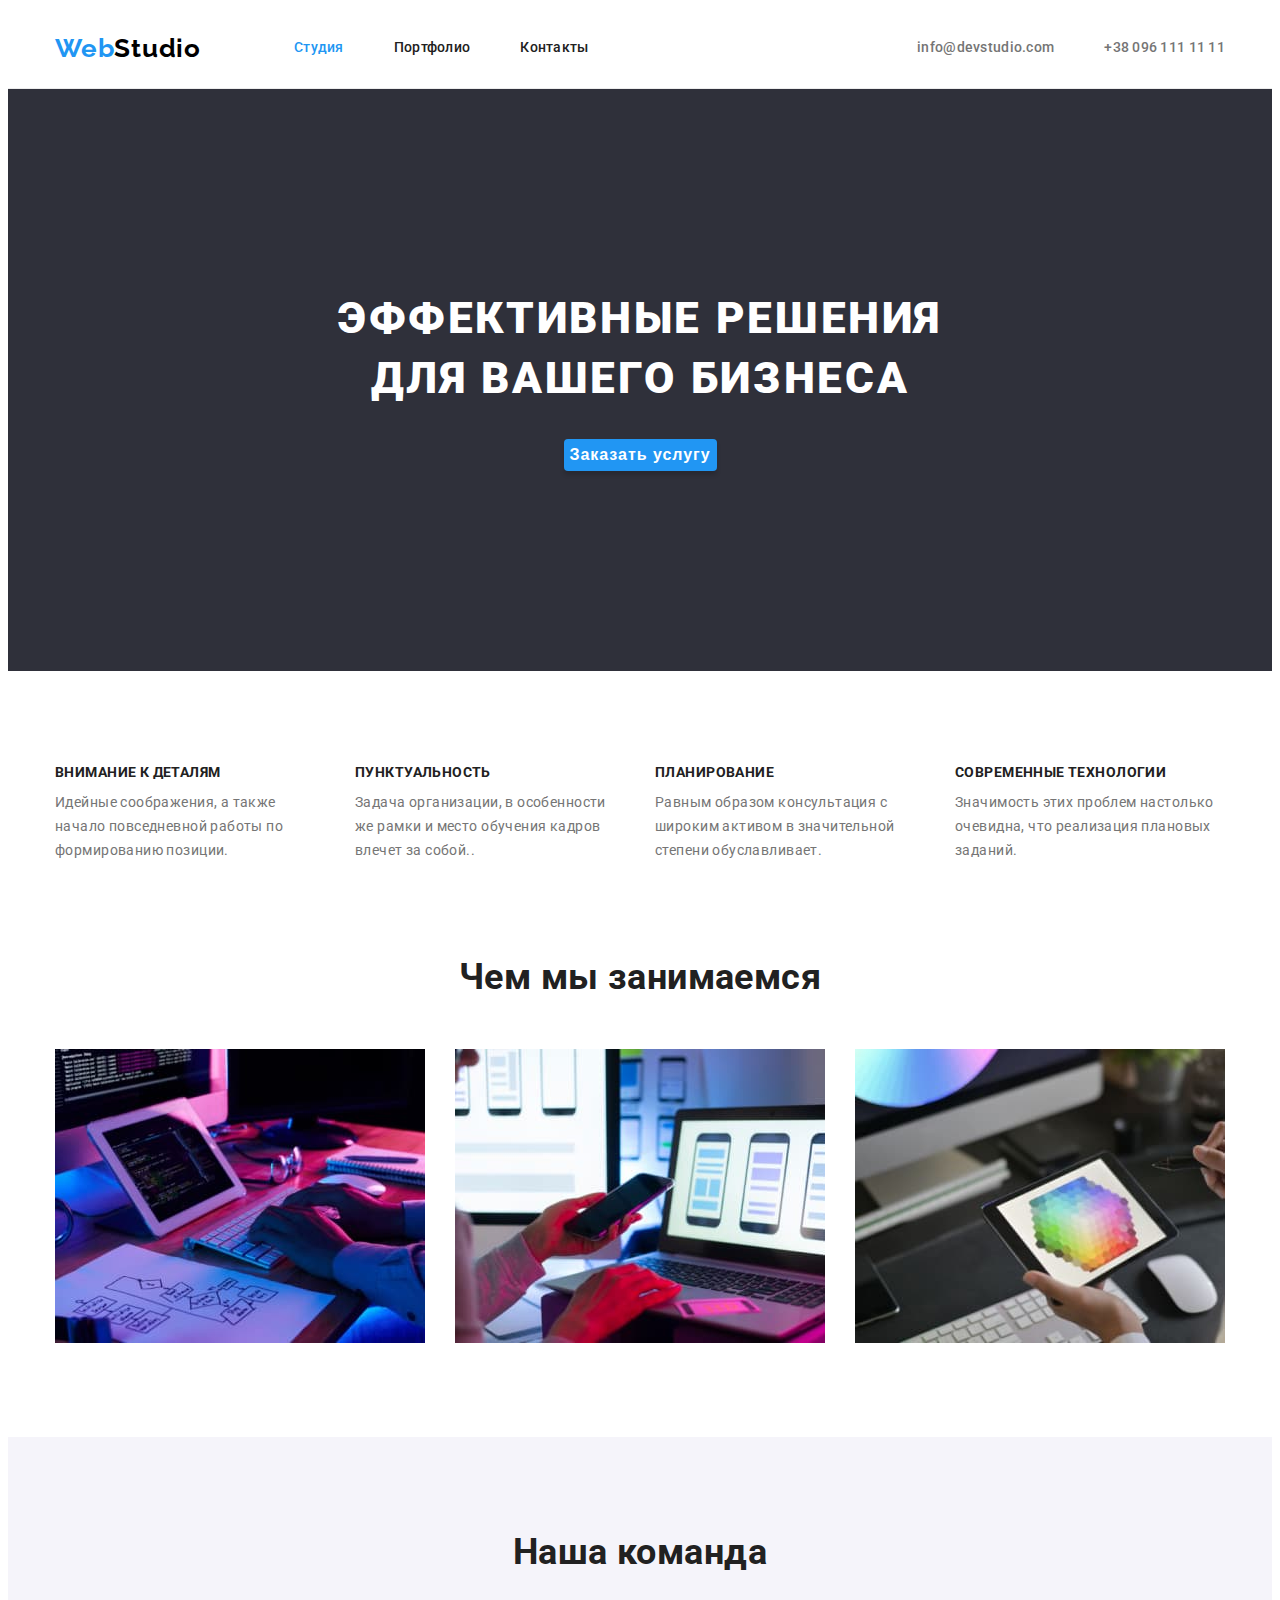
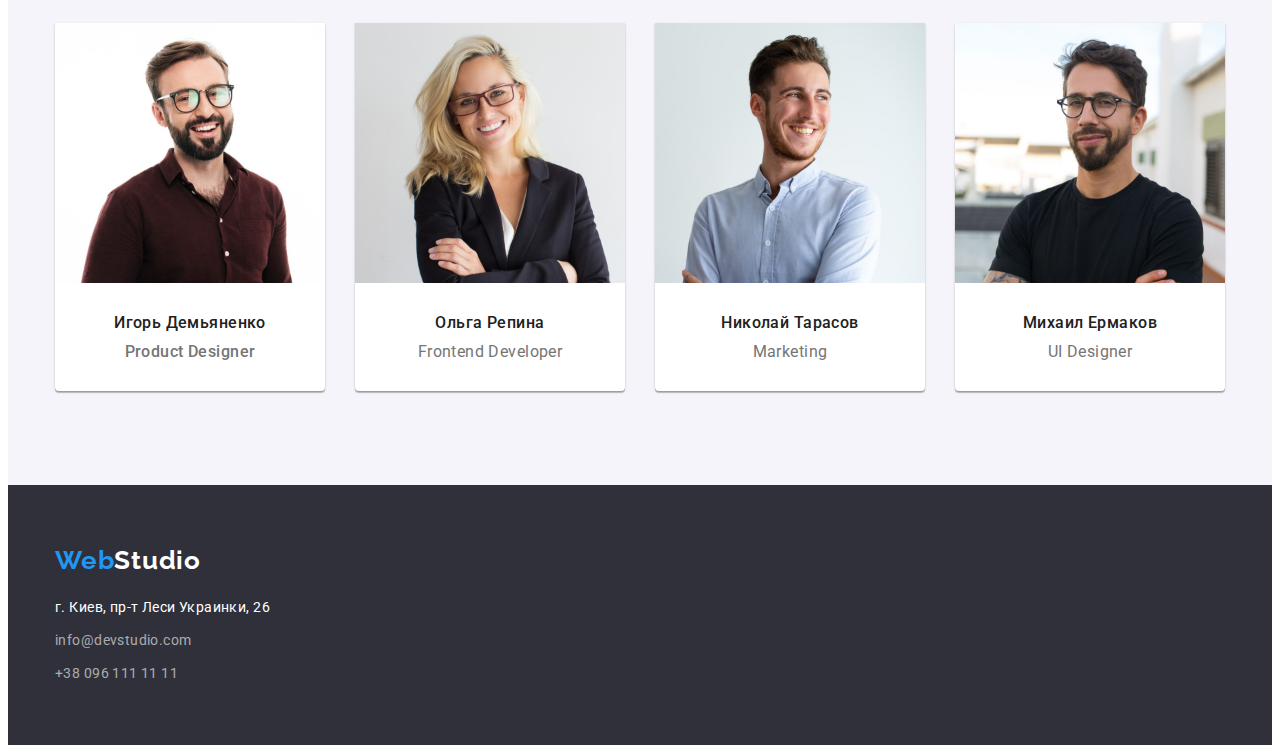
==== commit ee0315d4: "исправление кода" ====
--- a/index.html
+++ b/index.html
@@ -18,23 +18,22 @@
 
 <body>
   <!-- шапка сайта -->
-  <header>
-    <nav class="page-header">
-      <div class="container main-nav">
+  <header class="header">
+    <div class="container page-header">
+      <nav class="main-nav">
         <a class="logo" href="./index.html"><span class="logo-header">Web</span>Studio</a>
-
         <ul class="site-nav list">
           <li class="item"><a class="link current" href="./index.html">Студия</a></li>
           <li class="item"><a class="link" href="./portfolio.html">Портфолио</a></li>
           <li class="item"><a class="link" href="">Контакты</a></li>
         </ul>
+      </nav>
+      <ul class="auth-nav list">
+        <li class="item"><a class="link" href="mailto:info@devstudio.com">info@devstudio.com</a></li>
+        <li class="item"><a class="link" href="tel:+380961111111">+38 096 111 11 11</a></li>
+      </ul>
+    </div>
 
-        <ul class="auth-nav list">
-          <li class="item"><a class="link" href="mailto:info@devstudio.com">info@devstudio.com</a></li>
-          <li class="item"><a class="link" href="tel:+380961111111">+38 096 111 11 11</a></li>
-        </ul>
-      </div>
-    </nav>
   </header>
 
   <main>
@@ -75,7 +74,7 @@
     </section>
 
     <!-- Наша деятельность -->
-    <section class="section">
+    <section class="section-work">
       <div class="container">
         <h2 class="section-title">Чем мы занимаемся</h2>
 
--- a/css/styles.css
+++ b/css/styles.css
@@ -74,9 +74,7 @@
   text-decoration: none;
   color: var(--main-text-color);
 }
-.page-header {
-  display: flex;
-  align-items: center;
+.header {
   border-bottom: 1px solid var(--border-bottom-header);
 }
 
@@ -88,7 +86,12 @@
   margin-left: auto;
 }
 
-.page-header .container {
+.page-header {
+  display: flex;
+  align-items: center;
+}
+
+.main-nav {
   display: flex;
   align-items: center;
 }
@@ -113,7 +116,7 @@
 
 /*--------- навигация сайта---------- */
 
-.page-header .item {
+.page-header .link {
   padding-top: 32px;
   padding-bottom: 32px;
 }
@@ -174,14 +177,12 @@
 /* ---------баннер Герой---------- */
 
 .hero {
-  /* height: 600px; */
-  min-height: 100vh;
   text-align: center;
 }
 .hero-title {
   margin-bottom: 30px;
   margin: auto;
-  padding-top: 200px;
+
   width: 696px;
 
   font-family: Roboto, sans-serif;
@@ -197,7 +198,10 @@
   padding-top: 94px;
   padding-bottom: 94px;
 }
-
+.section.hero {
+  padding-top: 200px;
+  padding-bottom: 200px;
+}
 .section.hero,
 .section.footer {
   background-color: var(--container-bg-color);
@@ -205,7 +209,6 @@
 
 .button {
   margin-top: 30px;
-  margin-bottom: 200px;
 
   font-weight: 700;
   font-size: 16px;
@@ -249,7 +252,7 @@
 }
 
 .list-item {
-  padding-bottom: 10px;
+  margin-bottom: 10px;
 
   font-weight: 700;
   font-size: 14px;
@@ -260,6 +263,10 @@
 
 /*-------- Чем мы занимаемся-------- */
 
+.section-work {
+  padding-bottom: 94px;
+}
+
 .work {
   display: flex;
 }
@@ -279,9 +286,8 @@
 }
 
 .card-members {
-  max-width: 270px;
-  max-height: 368px;
-  padding-bottom: 30px;
+  width: 270px;
+
   background-color: var(--main-color);
   box-shadow: 0px 1px 3px rgba(0, 0, 0, 0.12), 0px 1px 1px rgba(0, 0, 0, 0.14), 0px 2px 1px rgba(0, 0, 0, 0.2);
   border-radius: 0px 0px 4px 4px;
@@ -291,11 +297,9 @@
   margin-right: 30px;
 }
 
-.card-img {
-  padding-bottom: 30px;
-}
-
 .card-text {
+  padding: 30px 59px;
+
   text-align: center;
 }
 
@@ -340,6 +344,8 @@
   justify-content: center;
 }
 .btn {
+  display: flex;
+  justify-content: center;
   margin-bottom: 50px;
 }
 
@@ -418,12 +424,14 @@
   margin-bottom: 20px;
 }
 
-.auth-nav-item {
+.auth-nav-item:not(:first-child) {
   margin-top: 9px;
 }
 
 .footer .auth-nav {
   flex-direction: column;
+
+  margin-top: 9px;
 }
 
 /* ------страница портфоолио------------- */
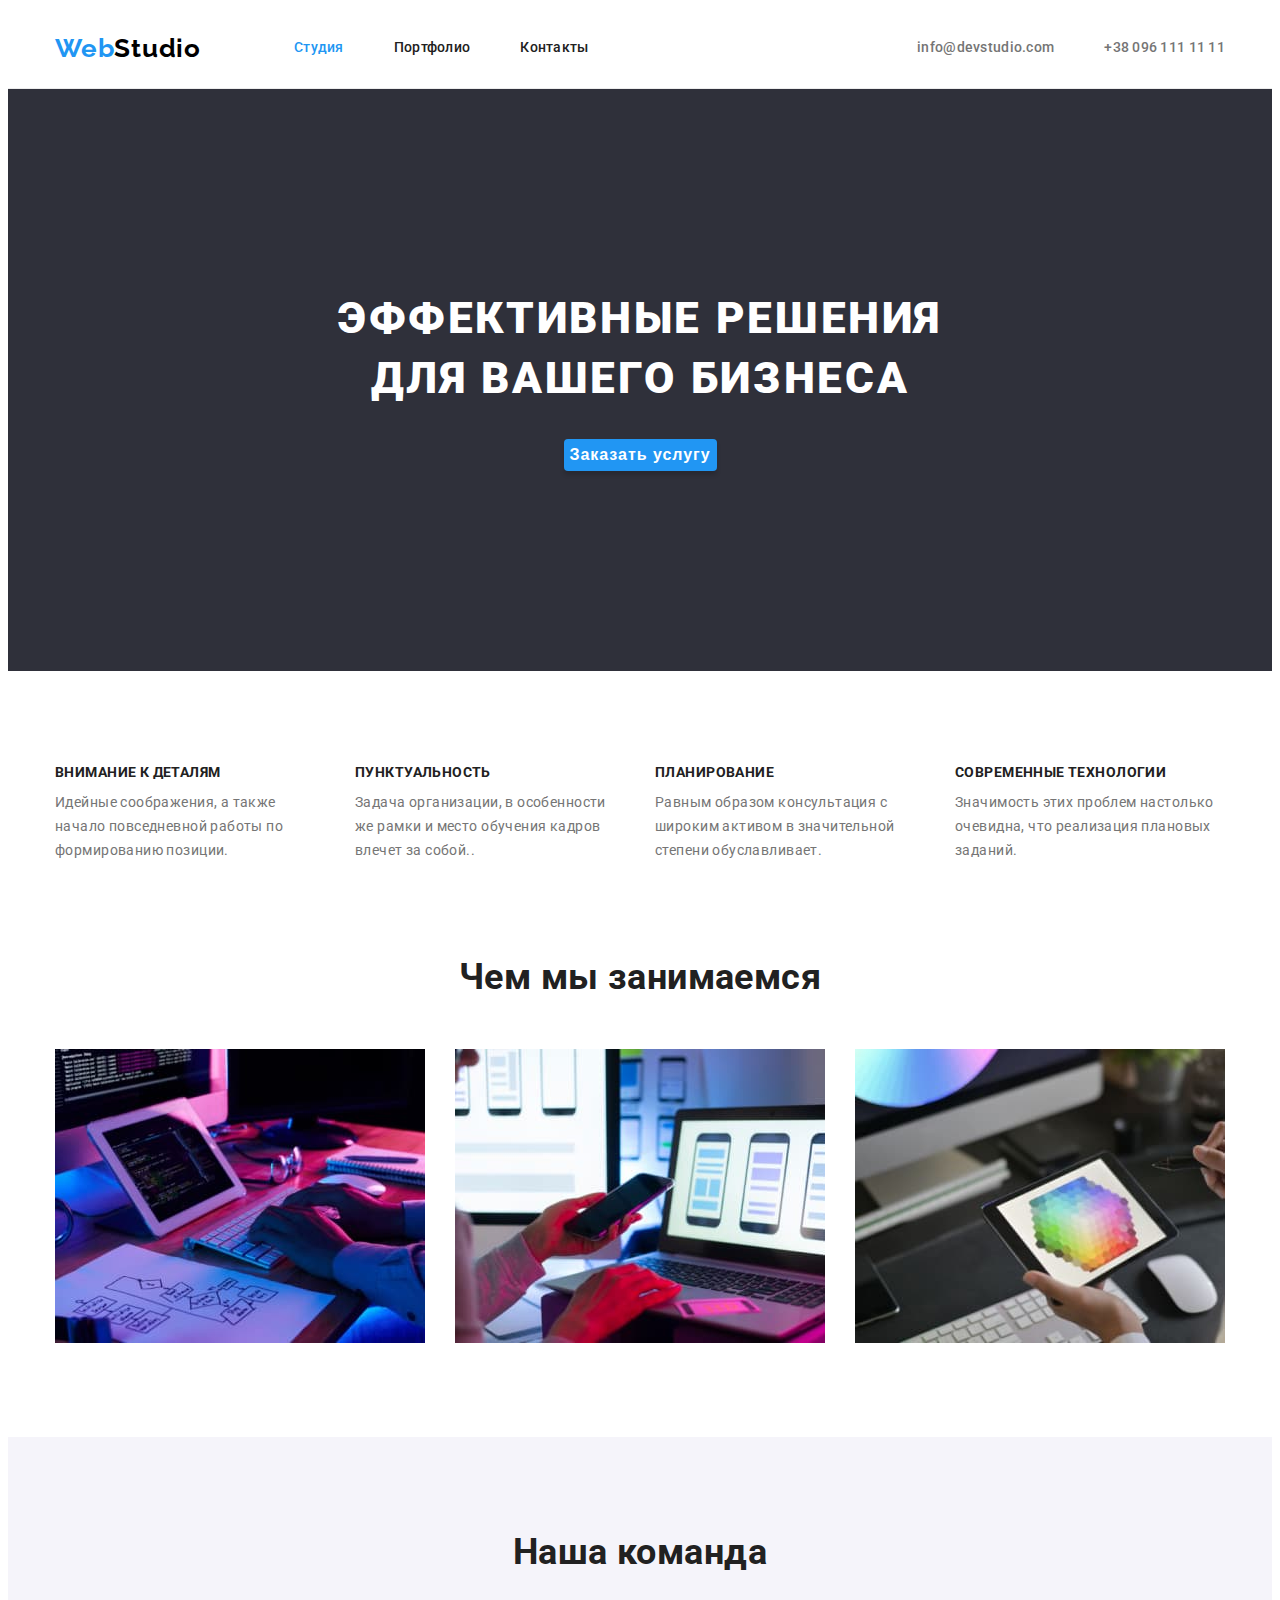
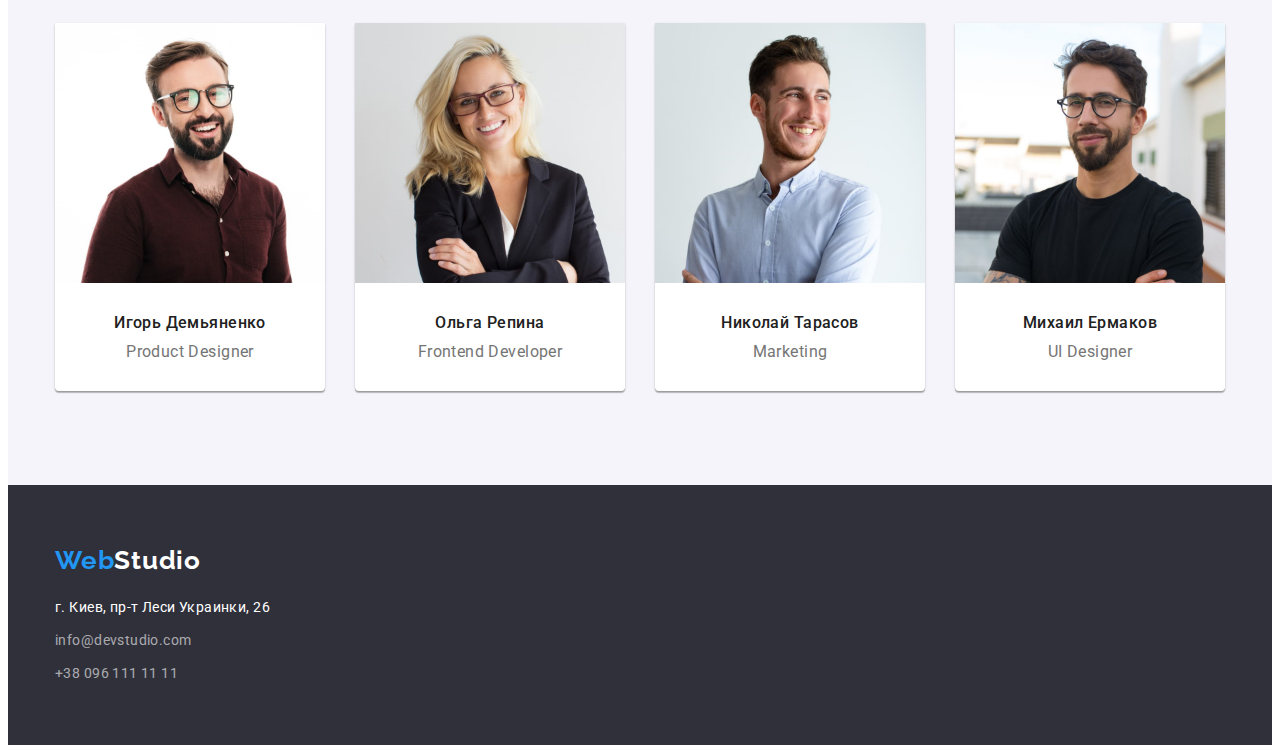
==== commit 498af6af: "Update index.html" ====
--- a/index.html
+++ b/index.html
@@ -99,7 +99,7 @@
             </div>
             <div class="card-text">
               <h3 class="list-item tiam">Игорь Демьяненко</h3>
-              <p class="tiam profession">Product Designer</p>
+              <p class="profession">Product Designer</p>
             </div>
           </li>
 
--- a/css/styles.css
+++ b/css/styles.css
@@ -298,7 +298,7 @@
 }
 
 .card-text {
-  padding: 30px 59px;
+  padding: 30px 24px;
 
   text-align: center;
 }
